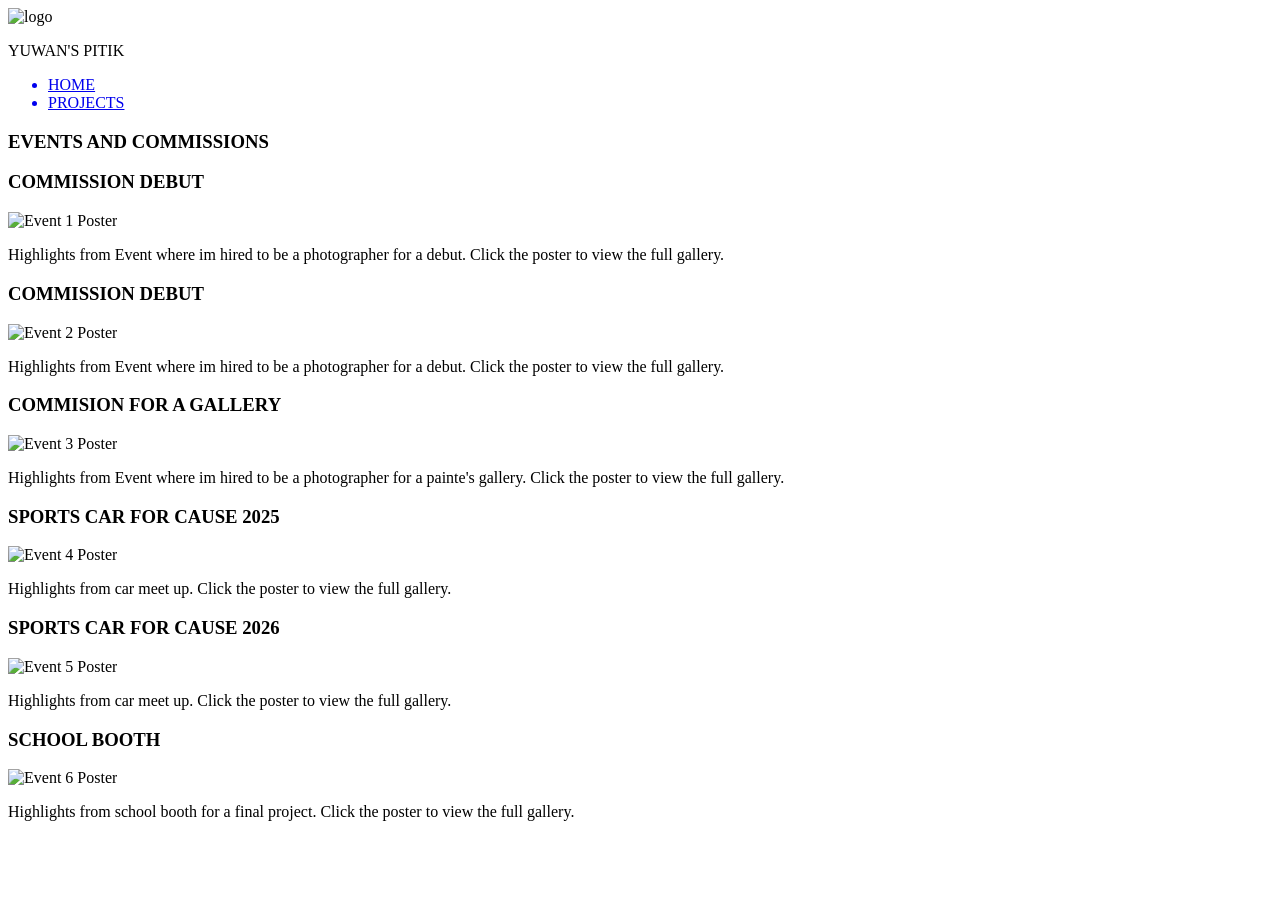
==== project.html @ dd2fe599 "Add files via upload" ====
<!DOCTYPE html>
<html lang="en">
<head>
    <meta charset="UTF-8">
    <meta name="viewport" content="width=device-width, initial-scale=1.0">
    <link rel="stylesheet" href="../css/style.css">
     <link rel="icon" href="../img&vid/Y_-_6.png" type="image/png">
    <title>Euane Rich M. Cortez</title>
</head>
<body>

<header class="header">
    <div class="header-logo">
                <img src="../img&vid/Y_-_6.png" alt="logo">
                <p>YUWAN'S <span class="header-logo-span">PITIK</span></p>
            </div>

    <nav class="header-nav">
        <ul>
            <a href="../html/index.html"><li>HOME</li></a>
                <a href="../html/project.html"> <li>PROJECTS</li> </a>
        </ul>
    </nav>
</header>

<section class="section hobbies-container">

    <h3 class="title">EVENTS AND COMMISSIONS</h3>

    <!-- EVENT 1 -->
    <div class="hobby-section photography" data-gallery="gallery1">
        <h3>COMMISSION DEBUT</h3>
        <img src="../img&vid/debut6.jpg" alt="Event 1 Poster" class="hobby-img poster">
        <p class="hobby-text photo-text text5">
            Highlights from Event where im hired to be a photographer for a debut. Click the poster to view the full gallery.
        </p>
    </div>

    <!-- EVENT 2 -->
    <div class="hobby-section videography" data-gallery="gallery2">
        <h3>COMMISSION DEBUT</h3>
        <img src="../img&vid/debuts2.JPG" alt="Event 2 Poster" class="hobby-img poster">
        <p class="hobby-text photo-text text5">
            Highlights from Event where im hired to be a photographer for a debut. Click the poster to view the full gallery.        </p>
    </div>

    <!-- EVENT 3 -->
    <div class="hobby-section digital-art" data-gallery="gallery3">
        <h3>COMMISION FOR A GALLERY</h3>
        <img src="../img&vid/com1.jpg" alt="Event 3 Poster" class="hobby-img poster">
        <p class="hobby-text photo-text text5">
             Highlights from Event where im hired to be a photographer for a painte's gallery. Click the poster to view the full gallery.
        </p>
    </div>

    <!-- EVENT 4 -->
    <div class="hobby-section video-editing" data-gallery="gallery4">
        <h3>SPORTS CAR FOR CAUSE 2025</h3>
        <img src="../img&vid/meet8.jpg" alt="Event 4 Poster" class="hobby-img poster">
        <p class="hobby-text photo-text text5">
            Highlights from car meet up. Click the poster to view the full gallery.
        </p>
    </div>

    <!-- EVENT 5 -->
    <div class="hobby-section poster-making" data-gallery="gallery5">
        <h3>SPORTS CAR FOR CAUSE 2026</h3>
        <img src="../img&vid/meets4.jpg" alt="Event 5 Poster" class="hobby-img poster">
        <p class="hobby-text photo-text text5">
            Highlights from car meet up. Click the poster to view the full gallery.
        </p>
    </div>

    <!-- EVENT 6 -->
    <div class="hobby-section video-editing" data-gallery="gallery6">
        <h3>SCHOOL BOOTH</h3>
        <img src="../img&vid/booth3.jpg" alt="Event 6 Poster" class="hobby-img poster">
        <p class="hobby-text photo-text text5">
            Highlights from school booth for a final project. Click the poster to view the full gallery.
        </p>
    </div>

</section>

<!-- POPUP TEMPLATE -->
<div class="popup" id="popup">
    <div class="popup-grid" id="popupGrid"></div>
</div>
<div class="spacer"></div>


    <script src="../java script/script.js"></script>

</body>
</html>
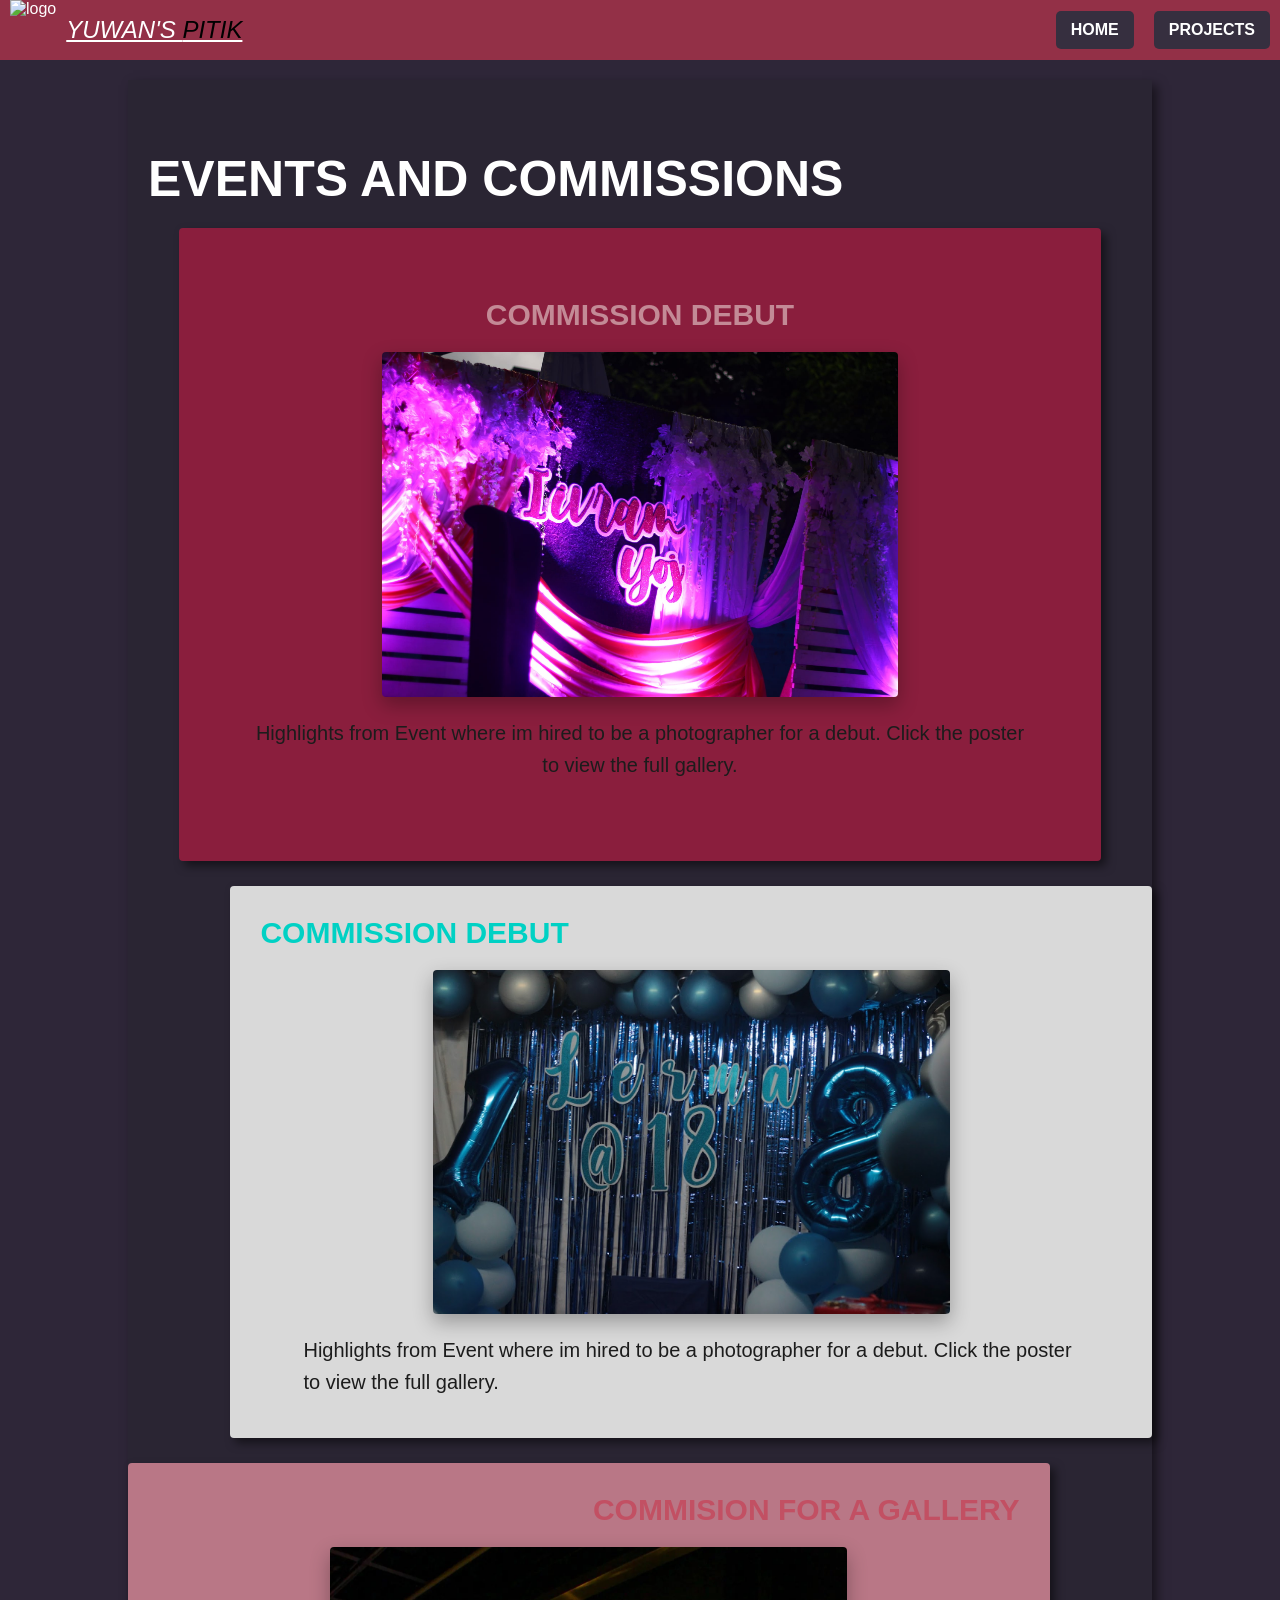
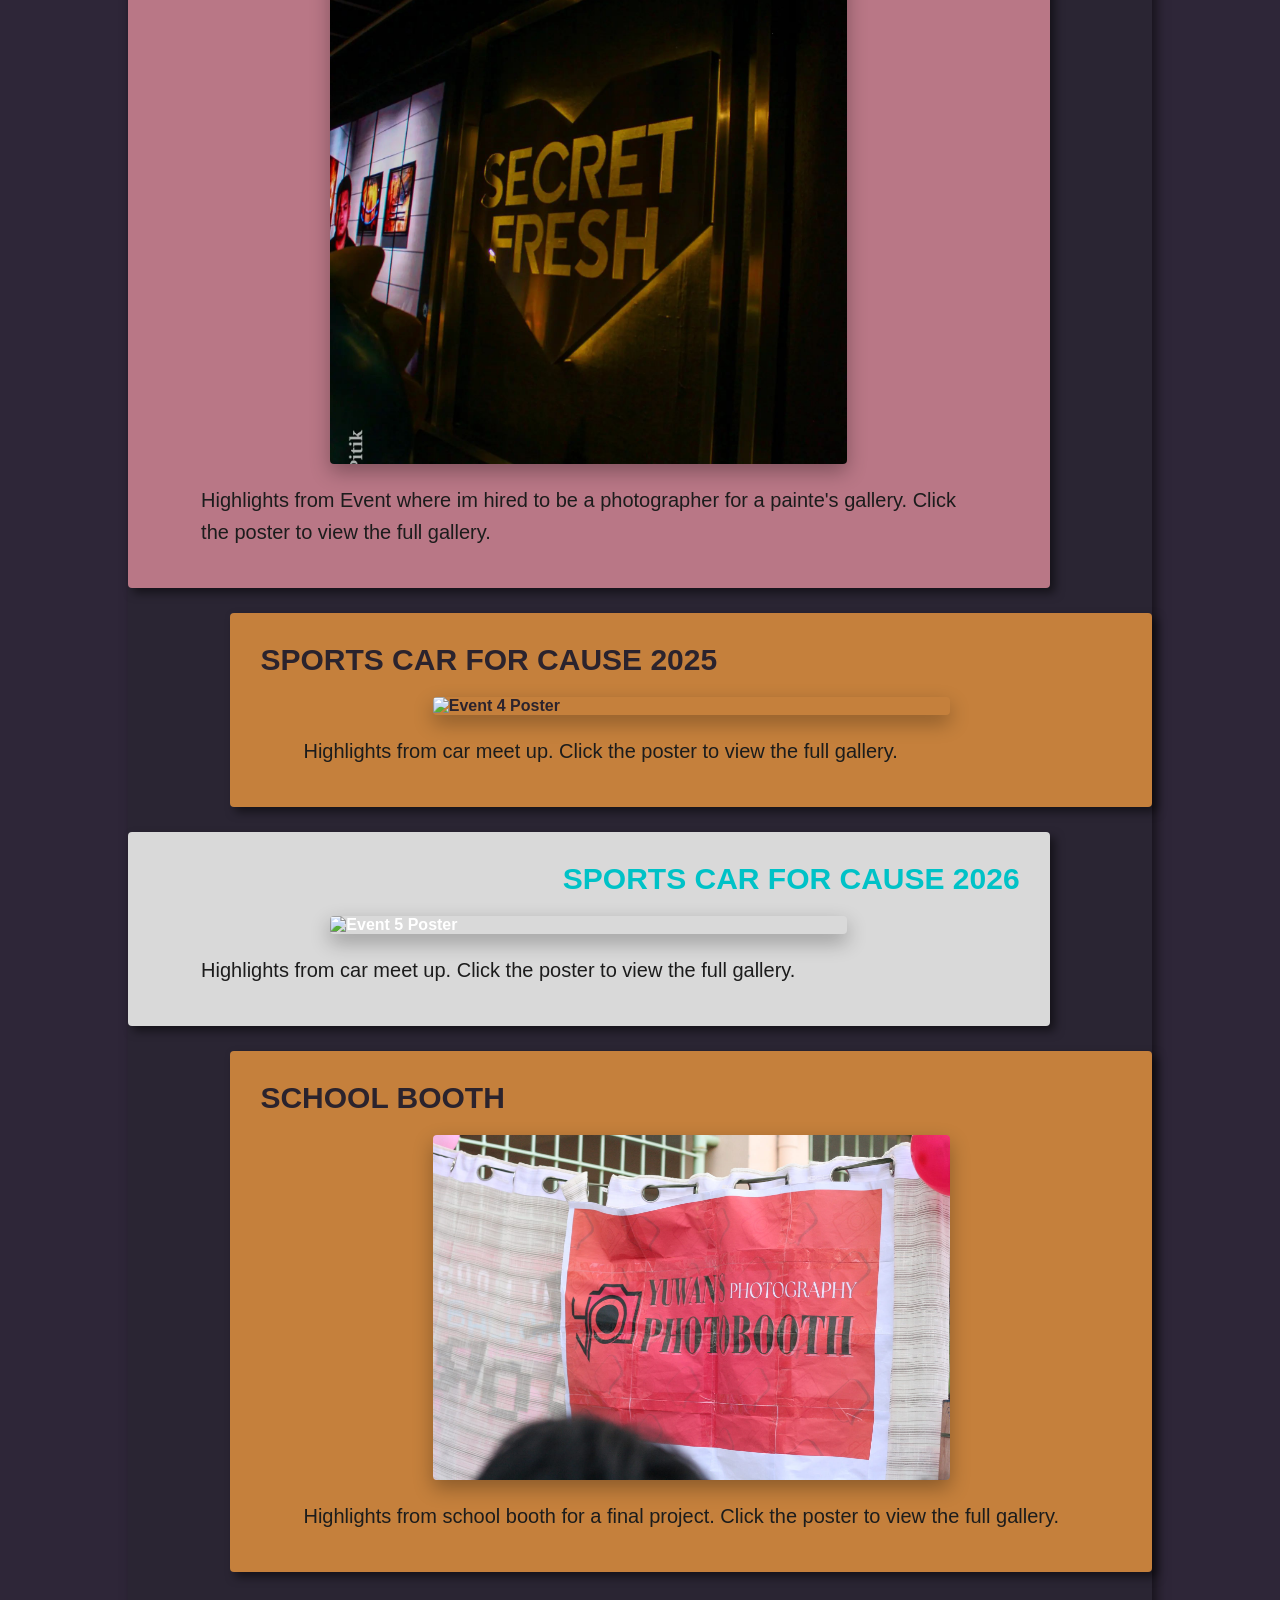
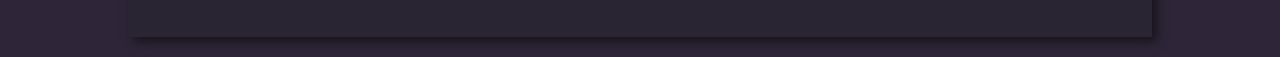
==== commit b651ac46: "Update project.html" ====
--- a/project.html
+++ b/project.html
@@ -3,22 +3,22 @@
 <head>
     <meta charset="UTF-8">
     <meta name="viewport" content="width=device-width, initial-scale=1.0">
-    <link rel="stylesheet" href="../css/style.css">
-     <link rel="icon" href="../img&vid/Y_-_6.png" type="image/png">
+    <link rel="stylesheet" href="style.css">
+     <link rel="icon" href="Y_-_6.png" type="image/png">
     <title>Euane Rich M. Cortez</title>
 </head>
 <body>
 
 <header class="header">
     <div class="header-logo">
-                <img src="../img&vid/Y_-_6.png" alt="logo">
+                <img src="Y_-_6.png" alt="logo">
                 <p>YUWAN'S <span class="header-logo-span">PITIK</span></p>
             </div>
 
     <nav class="header-nav">
         <ul>
-            <a href="../html/index.html"><li>HOME</li></a>
-                <a href="../html/project.html"> <li>PROJECTS</li> </a>
+            <a href="index.html"><li>HOME</li></a>
+                <a href="project.html"> <li>PROJECTS</li> </a>
         </ul>
     </nav>
 </header>
@@ -30,7 +30,7 @@
     <!-- EVENT 1 -->
     <div class="hobby-section photography" data-gallery="gallery1">
         <h3>COMMISSION DEBUT</h3>
-        <img src="../img&vid/debut6.jpg" alt="Event 1 Poster" class="hobby-img poster">
+        <img src="debut6.jpg" alt="Event 1 Poster" class="hobby-img poster">
         <p class="hobby-text photo-text text5">
             Highlights from Event where im hired to be a photographer for a debut. Click the poster to view the full gallery.
         </p>
@@ -39,7 +39,7 @@
     <!-- EVENT 2 -->
     <div class="hobby-section videography" data-gallery="gallery2">
         <h3>COMMISSION DEBUT</h3>
-        <img src="../img&vid/debuts2.JPG" alt="Event 2 Poster" class="hobby-img poster">
+        <img src="debuts2.JPG" alt="Event 2 Poster" class="hobby-img poster">
         <p class="hobby-text photo-text text5">
             Highlights from Event where im hired to be a photographer for a debut. Click the poster to view the full gallery.        </p>
     </div>
@@ -47,7 +47,7 @@
     <!-- EVENT 3 -->
     <div class="hobby-section digital-art" data-gallery="gallery3">
         <h3>COMMISION FOR A GALLERY</h3>
-        <img src="../img&vid/com1.jpg" alt="Event 3 Poster" class="hobby-img poster">
+        <img src="com1.jpg" alt="Event 3 Poster" class="hobby-img poster">
         <p class="hobby-text photo-text text5">
              Highlights from Event where im hired to be a photographer for a painte's gallery. Click the poster to view the full gallery.
         </p>
@@ -56,7 +56,7 @@
     <!-- EVENT 4 -->
     <div class="hobby-section video-editing" data-gallery="gallery4">
         <h3>SPORTS CAR FOR CAUSE 2025</h3>
-        <img src="../img&vid/meet8.jpg" alt="Event 4 Poster" class="hobby-img poster">
+        <img src="meet8.jpg" alt="Event 4 Poster" class="hobby-img poster">
         <p class="hobby-text photo-text text5">
             Highlights from car meet up. Click the poster to view the full gallery.
         </p>
@@ -65,7 +65,7 @@
     <!-- EVENT 5 -->
     <div class="hobby-section poster-making" data-gallery="gallery5">
         <h3>SPORTS CAR FOR CAUSE 2026</h3>
-        <img src="../img&vid/meets4.jpg" alt="Event 5 Poster" class="hobby-img poster">
+        <img src="meets4.jpg" alt="Event 5 Poster" class="hobby-img poster">
         <p class="hobby-text photo-text text5">
             Highlights from car meet up. Click the poster to view the full gallery.
         </p>
@@ -74,7 +74,7 @@
     <!-- EVENT 6 -->
     <div class="hobby-section video-editing" data-gallery="gallery6">
         <h3>SCHOOL BOOTH</h3>
-        <img src="../img&vid/booth3.jpg" alt="Event 6 Poster" class="hobby-img poster">
+        <img src="booth3.jpg" alt="Event 6 Poster" class="hobby-img poster">
         <p class="hobby-text photo-text text5">
             Highlights from school booth for a final project. Click the poster to view the full gallery.
         </p>
@@ -89,7 +89,7 @@
 <div class="spacer"></div>
 
 
-    <script src="../java script/script.js"></script>
+    <script src="script.js"></script>
 
 </body>
-</html>+</html>
--- a/style.css
+++ b/style.css
@@ -0,0 +1,805 @@
+/* =========================================================
+   RESET & GLOBAL STYLES
+========================================================= */
+* {
+    margin: 0;
+    padding: 0;
+    box-sizing: border-box;
+}
+
+h1, h2, h3 {
+    font-family: 'Arial Narrow Bold', sans-serif;
+}
+
+p {
+    font-family:'Franklin Gothic Medium', 'Arial Narrow', Arial, sans-serif;
+}
+
+body {
+    background: #2E2638;
+    background-image: url(../img&vid/body-tile-bg.png);
+    color: white;
+    font-family: sans-serif, Arial, Helvetica, sans-serif;
+}
+
+/* Generic box container */
+.box {
+    padding: 30px;
+    box-shadow: 5px 5px 10px rgba(0,0,0,0.5);
+    overflow: hidden;
+
+}
+.box p {
+    text-align: center;
+}
+
+/* =========================================================
+   HEADER / NAVIGATION
+========================================================= */
+.header {
+    display: flex;
+    justify-content: space-between;
+    align-items: center;
+    background-color: #933047;
+    margin-bottom: 10px;
+    padding: 0 10px;
+    flex-wrap: wrap;
+}
+.header-logo{
+    display: flex;
+    flex-direction: row;
+    flex-wrap: nowrap;
+    justify-content: center;
+    align-items: center;
+    gap: 10px
+
+}
+.header-logo p{
+    margin: 0px;
+    font-size: x-large;
+    font-style: italic;
+    text-decoration: underline;
+}
+.header-logo-span{
+    color: black;
+
+}
+.header img {
+    height: 60px;
+    display: inline-block;
+}
+
+.header-nav ul {
+    display: flex;
+    list-style: none;
+    gap: 20px;
+}
+
+.header-nav a {
+    text-decoration: none;
+}
+
+.header-nav li {
+    font-weight: bold;
+    cursor: pointer;
+    background-color: #362F3F;
+    padding: 10px 15px;
+    border-radius: 5px;
+    color: white;
+    text-align: center;
+    transition: 0.3s ease;
+}
+
+.header-nav li:hover {
+    color: #c89480;
+    background-color: #7b1034;
+    transform: translateY(-3px);
+    box-shadow: 0 6px 12px rgba(212, 212, 212, 0.2);
+}
+
+/* =========================================================
+   GENERIC SECTION WRAPPER
+========================================================= */
+.section {
+    width: 80%;
+    margin: auto;
+    padding: 0;
+}
+
+/* =========================================================
+   WELCOME SECTION
+========================================================= */
+.welcome {
+    background-image: url("../img&vid/bg-welcome.png");
+    background-size: cover;
+    background-repeat: no-repeat;
+    background-position: center;
+    background-attachment: fixed;
+    width: 100%;
+}
+
+.welcome-img {
+    text-align: center;
+}
+.welcome-img img {
+    width: 100%;
+    padding: 40px;
+    margin-bottom: 40px;
+}
+
+.welcome-box {
+    background: #9F5963;
+    padding: 50px;
+    text-align: center;
+    font-size: 25px;
+}
+
+/* Title + Name */
+.title {
+    text-align: left;
+    margin: 20px 0;
+    padding: 10px 0 0 20px;
+    font-size: 50px;
+    font-weight: bold;
+}
+
+.name {
+    font-size: 65px;
+    font-style: italic;
+}
+
+/* =========================================================
+   ABOUT SECTION
+========================================================= */
+    .span-about {
+    display: block;
+    padding-top: 10px;
+    color: #1C1C1C;
+
+
+}
+.info {
+    margin-top: 15px;
+    padding: 20px 12px 15px;
+    background: #3C3244;
+    box-shadow: 5px 5px 10px rgba(0,0,0,0.5);
+    border-radius: 2px;
+}
+.box-design{
+    margin: 20px;
+    padding: 30px;
+    /* padding: 0 10% 0 40px; */
+    box-shadow: 5px 5px 10px rgba(0,0,0,0.5);
+
+
+
+}
+.two-col {
+    display: flex;
+    gap: 20px;
+    justify-content: space-evenly;
+    align-items: center;
+}
+
+.img-left {
+    width: 400px;
+    height: 400px;
+    background-color: #7b1034;
+}
+
+.text-right {
+    width: 50%;
+    padding: 10px;
+    background: #8b1f3f7a;
+    border-radius: 10px;
+}
+.about-text{
+    text-align: left;
+
+}
+.about-box {
+    background: #C5803C;
+    margin: 7%;
+    border-radius: 10px;
+    text-align: left;
+    font-size: 20px;
+    
+}
+
+.info-img, .hob-img {
+    width: 100%;
+    height: auto;
+    border-radius: 3px;
+    margin-bottom: 10px;
+}
+
+.info-text {
+    text-align: left;
+}
+.info-text p {
+    text-align: left;
+}
+
+/* =========================================================
+   VIDEO SECTION
+========================================================= */
+.video {
+    background: #7F5A67;
+    padding-bottom: 30px;
+    border-radius: 3px;
+    box-shadow: 5px 5px 10px rgba(0,0,0,0.5);
+}
+
+.video-box {
+    background: #C5803C;
+    margin: 5%;
+    margin-top: 20px;
+    padding: 10px;
+    border-radius: 10px;
+    text-align: center;
+}
+
+.video-img {
+    width: 70%;
+}
+
+/* =========================================================
+   HOBBIES (2-column grid)
+========================================================= */
+.hobs {
+    background: #3C3244;
+    padding-bottom: 15px;
+    margin-bottom: 30px;
+    border-radius: 3px;
+    box-shadow: 5px 5px 10px rgba(0,0,0,0.5);
+}
+
+.hobs-grid {
+    display: grid;
+    grid-template-columns: 1fr 1fr;
+    row-gap: 25px;
+    margin: 20px;
+    padding: 30px;
+    /* padding: 0 10% 0 40px; */
+    box-shadow: 5px 5px 10px rgba(0,0,0,0.5);
+
+}
+
+.hob-a, .hob-c, .hob-e, .hob-g, .hob-i {
+    background: #D9D9D9;
+    height: 300px;
+    width: 300px;
+    overflow: hidden;
+    border-radius: 3px;
+    padding: 0;
+    margin: 30px;
+}
+.hob-c img{
+    width: 130%;
+}
+
+.hob-e img{
+    width: 110%;
+}
+
+.hob-g img{
+    width: 140%;
+}
+
+
+.hob-b, .hob-d, .hob-f, .hob-h, .hob-j {
+    background: #8B1F3F;
+    margin: 25px 10% 25px 0;
+    border-radius: 10px;
+}
+
+/* =========================================================
+   EXTENDED HOBBIES SECTIONS (DRUMS, GUITAR, etc.)
+========================================================= */
+.hobbies-container {
+    width: 80%;
+    margin: auto;
+    padding: 40px 0;
+    background: #2A2533;
+    margin-top: 20px;
+    box-shadow: 5px 5px 10px rgba(0,0,0,0.5);
+}
+
+.hobbies-grid {
+    background: #CCCCCC;
+    padding: 40px;
+    margin-bottom: 40px;
+    text-align: center;
+}
+
+.hobby-box {
+    background: #2A2533;
+    padding: 40px 20px;
+    text-align: center;
+    font-weight: 700;
+    color: #fff;
+    border-radius: 4px;
+    font-size: 18px;
+}
+
+/* Individual hobby sections */
+.hobby-section {
+    margin: 25px 0;
+    padding: 30px;
+    border-radius: 4px;
+    font-weight: bold;
+    color: white;
+    box-shadow: 5px 5px 10px rgba(0,0,0,0.5);
+
+}
+
+.hobby-section h3 {
+    margin-bottom: 15px;
+    font-size: 30px;
+}
+
+/* --- COLORS & ALIGNMENT FOR EACH SECTION --- */
+
+/* PHOTOGRAPHY (center main section) */
+.photography {
+    background: #8A1E3D;
+    color: #C38A96;
+    padding: 70px 30px;
+    text-align: center;
+    margin: 0 5%;
+}
+
+/* VIDEOGRAPHY */
+.videography {
+    background: #D9D9D9;
+    color: #00D1C4;
+    margin-left: 10%;
+}
+
+/* DIGITAL ART */
+.digital-art {
+    background: #B97786;
+    margin-right: 10%;
+}
+.digital-art h3 {
+    text-align: right;
+    color: #C25063;
+}
+
+/* VIDEO EDITING */
+.video-editing {
+    background: #C5803C;
+    color: #2B232D;
+    margin-left: 10%;
+}
+
+/* POSTER MAKING */
+.poster-making {
+    background: #D9D9D9;
+    margin-right: 10%;
+}
+.poster-making h3 {
+    text-align: end;
+    color: #00C2C7;
+}
+
+.hobby-img {
+    object-fit: cover;  
+    width: 100%;          
+    height: auto;       
+    display: block;     
+    border-radius: 8px;
+    margin: 0;           
+}
+
+.img-hobby {
+    width: 60%;          
+    height: auto;
+    display: block;
+    margin: 0 auto;     
+}
+
+.hobby-text {
+    line-height: 1.6;
+    font-weight: 400;
+    color: black;
+    font-size: 20px;
+    max-width: 90%;
+    margin: 10px auto;    
+}
+
+.photo-text {
+    color: #ccc !important;
+}
+
+.text5{
+    color: #1C1C1C !important;
+}
+.education-box {
+    padding: 20px;         
+    background: #2A2533;  
+    border-radius: 10px;    
+    margin-bottom: 20px;  
+    box-shadow: 5px 5px 10px rgba(0,0,0,0.5);
+}
+.education-box h1{
+    text-align: center;
+
+}
+
+.education-text {
+    display: block;
+    line-height: 1.6;
+    text-align: center;
+}
+
+.span-education {
+    display: block;        
+    margin-bottom: 15px;    
+   text-align: center;
+}
+.education-box {
+    padding: 20px;
+    display: flex;
+    flex-direction: column;
+    gap: 15px; /* space between each education block */
+}
+
+.edu-level {
+    padding: 15px;
+    border-radius: 10px;
+    text-align: center; /* center content */
+    color: #fff;        /* text color white */
+    box-shadow: 3px 3px 8px rgba(0,0,0,0.4);
+}
+
+.college {
+    background-color: #C25063;
+}
+
+.senior-high {
+    background-color: #933047; /* darker shade */
+}
+
+.junior-high {
+    background-color: #6B1F36; /* even darker */
+}
+
+.elementary {
+    background-color: #451021; /* darkest */
+}
+
+.edu-level h3 {
+    margin-bottom: 5px;
+    font-size: 20px;
+    font-weight: bold;
+}
+
+.edu-level p {
+    margin: 3px 0;
+    font-size: 16px;
+}
+/* =========================================================
+   FOOTER
+========================================================= */
+.footer {
+    height: 60px;
+    background-color: #ccc;
+}
+
+/* =========================================================
+   RESPONSIVE DESIGN
+========================================================= */
+
+/* ---------- Tablet (≤ 1024px) ---------- */
+@media (max-width: 1024px) {
+    .section { width: 90%; }
+
+    .title { font-size: 40px; }
+    .name { font-size: 50px; }
+
+    .two-col { gap: 10px; }
+
+    .video-img { width: 90%; }
+
+    .hobs-grid {
+        padding: 0 10px;
+    }
+}
+
+/* ---------- Mobile (≤ 768px) ---------- */
+@media (max-width: 768px) {
+
+    .header {
+        flex-direction: column;
+        gap: 10px;
+        padding: 10px;
+    }
+
+  
+    .header-logo p {
+        font-size: 2rem; 
+    }
+
+    .header-nav li {
+        padding: 12px 25px; 
+        font-size: 18px; 
+    }
+
+    .header-nav ul {
+        flex-wrap: wrap;
+        justify-content: center;
+        gap: 10px;
+    }
+
+
+    /* Welcome */
+    .welcome-img img {
+        padding: 20px;
+    }
+
+    /* About */
+    .two-col {
+        flex-direction: column;
+        text-align: center;
+    }
+    .img-left {
+        width: 100%;
+        height: auto;
+    }
+    .text-right {
+        width: 100%;
+    }
+    .title {
+        font-size: 32px;
+        text-align: center;
+    }
+    .name {
+        font-size: 40px;
+    }
+    .about-box {
+        height: auto;
+        margin: 20px 5%;
+        padding: 20px;
+        text-align: left;
+    }
+      .about-box .title {
+        font-size: 28px; /* smaller than desktop 50px */
+        text-align: center; /* center on mobile */
+        margin-bottom: 15px;
+    }
+    .about-box .about-text {
+        font-size: 16px;  /* smaller readable text */
+        line-height: 1.5; /* comfortable line spacing */
+        text-align: left; /* optional, or center if preferred */
+        padding: 10px;
+    }
+    .about-box .span-about {
+        display: block;
+        margin-bottom: 12px; /* space between paragraphs */
+    }
+
+    /* Video */
+    .video-box {
+        margin: 20px 0;
+    }
+    .video-img {
+        width: 100%;
+    }
+
+    /* Hobbies Grid */
+    .hobs-grid {
+        grid-template-columns: 1fr;
+        padding: 10px;
+        row-gap: 15px;
+    }
+    .hob-a, .hob-b, .hob-c, .hob-d, .hob-e,
+    .hob-f, .hob-g, .hob-h, .hob-i, .hob-j {
+        width: 90%;
+        margin: auto;
+    }
+
+    .hob-a, .hob-c, .hob-e, .hob-g, .hob-i {
+    overflow: hidden;
+    border-radius: 3px;
+    padding: 0;
+    margin: 30px;
+    }
+    .footer {
+        height: 80px;
+    }
+}
+
+/* ---------- Extra Small Phones (≤ 480px) ---------- */
+@media (max-width: 480px) {
+
+    .title { font-size: 26px; }
+    .name { font-size: 32px; }
+
+    .header img { height: 45px; }
+
+    .welcome-img img { padding: 10px; }
+
+    .box { padding: 20px; }
+    .about-box .title {
+        font-size: 24px; 
+        padding: 5px;
+    }
+    .about-box .about-text {
+        font-size: 10px;
+        padding: 0px;
+    }
+    .box-design{
+        padding: 5px;
+        margin: 10px;
+    }
+    p{
+        font-size: 10px;
+
+
+    }
+    .hob-a, .hob-c, .hob-e, .hob-g, .hob-i {
+    padding: 0;
+    background-color: #3C3244 ;
+    background: none;
+
+    }
+    .hobby-text{
+        font-size: 10px;
+    }
+}
+
+
+/* POPUP */
+.popup {
+    position: fixed;
+    top: 0;
+    left: 0;
+    width: 100%;
+    height: 100%;
+    background: rgba(0,0,0,0.6);
+    display: none;
+    justify-content: center;
+    align-items: center;
+    padding: 20px;
+    z-index: 1000;
+}
+
+.popup-grid {
+    background: #7b103483;
+    padding: 20px;
+    border-radius: 15px;
+    max-width: 90%;
+    max-height: 90%;
+    overflow: auto;
+    display: grid;
+    grid-template-columns: repeat(4, 1fr);
+    gap: 12px;
+}
+
+.popup-grid img {
+    width: 100%;
+    border-radius: 8px;
+    transition: 0.3s ease;
+    cursor: pointer;
+}
+
+.popup-grid img:hover {
+    transform: scale(1.25);
+    z-index: 10;
+}
+.poster {
+     max-width: 60%;     
+    height: auto;       
+    display: block;      
+    margin: 20px auto;  
+    border-radius: 4px;
+    cursor: pointer;
+    transition: transform 0.3s ease, filter 0.3s ease, box-shadow 0.3s ease;
+        box-shadow: 0 8px 20px rgba(0,0,0,0.3); 
+
+}
+
+/* HOVER EFFECT */
+.poster:hover {
+    transform: translateY(-8px) scale(1.03);
+    filter: brightness(1.05);
+    box-shadow: 0 8px 20px rgba(0,0,0,0.3); 
+}
+
+/* RESPONSIVE */
+@media (max-width: 900px) { .popup-grid { grid-template-columns: repeat(3, 1fr); } }
+@media (max-width: 600px) { .popup-grid { grid-template-columns: repeat(2, 1fr); } }
+@media (max-width: 400px) { .popup-grid { grid-template-columns: repeat(1, 1fr); } }
+
+/* ============================
+   CONTACT SECTION
+=============================*/
+.contact {
+    margin-top: 30px;
+    padding: 40px;
+    background: #3C3244;
+    border-radius: 10px;
+    box-shadow: 5px 5px 15px rgba(0,0,0,0.5);
+}
+
+.contact-box {
+    display: flex;
+    flex-direction: column;
+    gap: 20px;
+    padding: 20px 30px;
+}
+
+.contact-item {
+    display: flex;
+    align-items: center;
+    gap: 15px;
+    background: #C25063;
+    padding: 15px 20px;
+    border-radius: 8px;
+    color: white;
+    text-decoration: none;
+    font-size: 22px;
+    font-weight: bold;
+    transition: 0.3s;
+    box-shadow: 4px 4px 10px rgba(0,0,0,0.4);
+}
+
+.contact-item:hover {
+    background: #8A1E3D;
+    transform: translateY(-3px);
+}
+
+/* SVG icons */
+.contact-item svg {
+    width: 28px;
+    height: 28px;
+    fill: white;
+}
+/* ---------- Tablet (≤ 1024px) ---------- */
+@media (max-width: 1024px) {
+    .contact {
+        padding: 30px 20px;
+    }
+    .contact-box {
+        gap: 15px;
+        padding: 15px 20px;
+    }
+    .contact-item {
+        font-size: 20px;
+        padding: 12px 18px;
+        gap: 12px;
+    }
+    .contact-item svg {
+        width: 24px;
+        height: 24px;
+    }
+}
+
+/* ---------- Mobile (≤ 768px) ---------- */
+@media (max-width: 768px) {
+    .contact {
+        padding: 20px 15px;
+    }
+    .contact-box {
+        gap: 10px;
+        padding: 10px 15px;
+    }
+    .contact-item {
+        flex-direction: column;     
+        align-items: center;       
+        text-align: center;        
+        font-size: 16px;
+        padding: 10px;
+        gap: 8px;
+    }
+    .contact-item svg {
+        width: 28px;
+        height: 28px;
+    }
+}
+
+.spacer{
+
+    height: 20px;
+}
